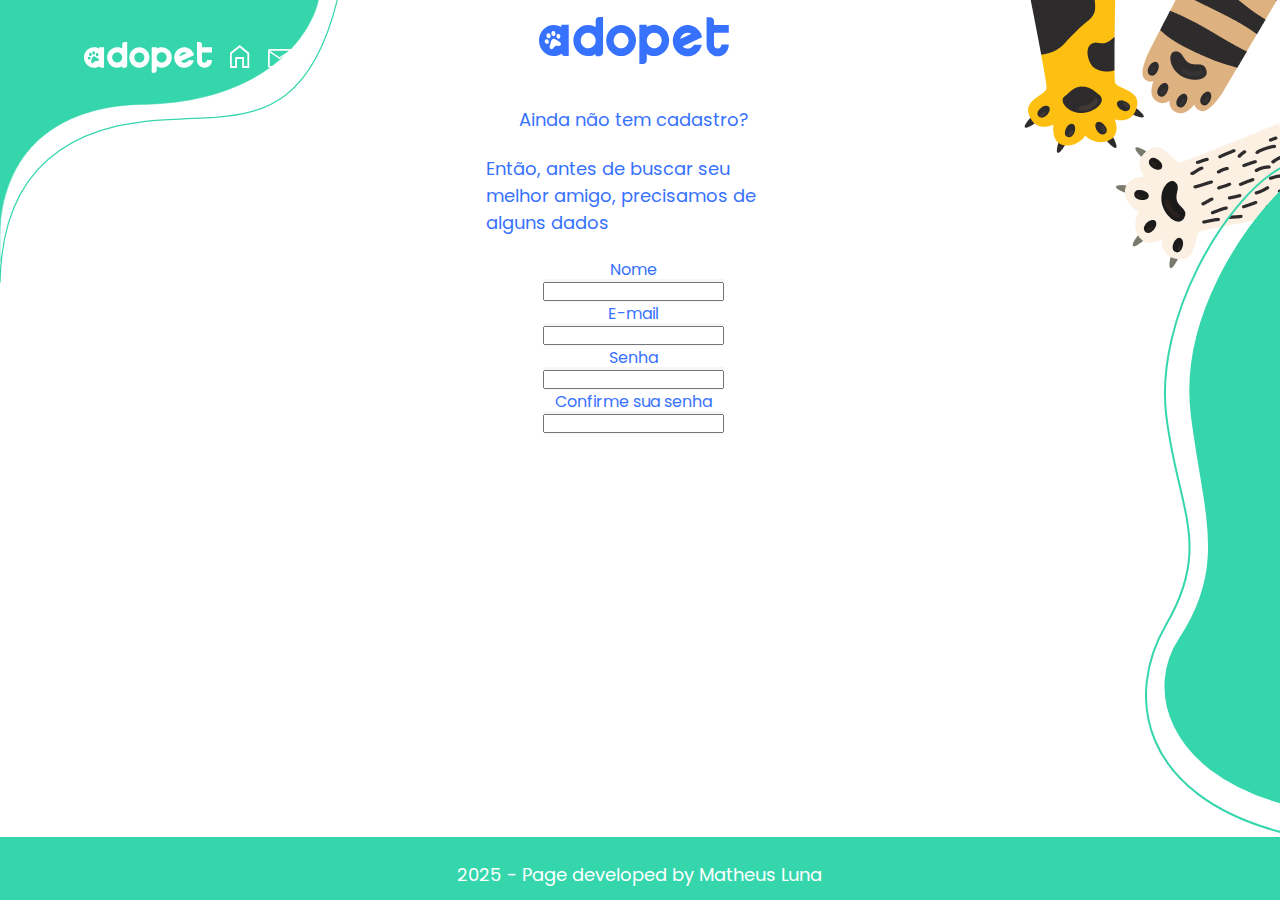
==== AdoPet/cadastro.html @ f6d171f2 "Add files via upload" ====
<html lang="pt-br"> 
<head>
    <meta charset="UTF-8">
    <meta name="viewport" content="width=device-width, initial-scale=1.0">
    <title>AdoPet</title>
    <link rel="stylesheet" href="style/style.css">
    <link rel="preconnect" href="https://fonts.googleapis.com">
    <link rel="stylesheet" href="/AdoPet/style/styleCadastro.css">
</head>
<body class="cadastrar"> 
    <header class="cabecalho cabecalho">
        <nav class="cabecalhoConteudo">
            <a class="cabecalhoConteudoAdopet" href="/AdoPet/index.html"><img src="sheet/Logo.svg" class="imgHomeAdopet"></a>
            <a class="cabecalhoConteudoHome" href="#"><img src="/AdoPet/sheet/Casa.svg" class="imgHomeCasa"></a>
            <a class="cabecalhoConteudoMsn" href="#"><img src="/AdoPet/sheet/Mensagens.svg" class="imgHomeMsn"></a>
        </nav>
    </header>
    <main class="homeCadastrar">
        <img src="/AdoPet/sheetCadastro/Logo.svg" alt="logo adopet" class="imgAdopet">
        <p class="cadastroP1">Ainda não tem cadastro?</p>
        <p class="cadastroP2">Então, antes de buscar seu melhor amigo, precisamos de alguns dados</p>
        <div class="cadastrarQuestions">
            <lo class="inputs">
                <li>Nome</li>
                <input type="text">
                <li>E-mail</li>
                <input type="email">
                <li>Senha</li>
                <input type="password">
                <li>Confirme sua senha</li>
                <input type="password">     
            </lo>


        </div>
    </main>
    <div class="patas">
        <img src="/AdoPet/sheetCadastro/Patas.png" alt="patinhas de animais" class="imgPatas">
    </div>
    <div class="imagemDecorativa">
        
        <img src="sheet/Forma 2.svg" alt="background" class="imgFlexEnd">
    </div>
    <footer class="footer secundario">
        <div class="rodape">
            <p class="desenvolvido">2025 - Page developed by <a href="https://luna15-br.github.io/matheusLuna/index.html" target="_blank" class="meuLink">Matheus Luna</a></p>  
        </div>
    </footer>  

</body>
</html>
---- AdoPet/style/style.css ----
@import url('https://fonts.googleapis.com/css2?family=Poppins:wght@400;500;700&display=swap');

* {
    margin: 0;
    padding: 0;
    box-sizing: border-box;
}

:root {
    --brancoFonte: #ffffff;
    --corPrincipal: #3772FF;
    --corSecundaria: #FC7071;
    --corHover: #FF9D9E;
    --corTerciaria: #36D6AD;
    --fontePrincipal: "Poppins", sans-serif;
}

body {
    display: grid;
    grid-template-columns: 33% 33% 34%;
    background-color: var(--corPrincipal);
    font-family: var(s--fontePrincipal);
    height: 100vh;    
    color: var(--brancoFonte);
    grid-template-rows: 50% 43% 7%;
    grid-template-areas: "home" "rodape" "desenvolvido";
    justify-items: center;
    overflow: hidden;
    

}

.cabecalho {
    text-align: start;
    background-image: url("/AdoPet/sheet/Forma\ 1.svg");
    width: 100%;
    background-repeat: no-repeat;
    background-size: 80%;
}
.cabecalhoConteudo {

    margin: 10% 0 0 20%;

    &
    .imgHomeAdopet {
        
        margin-right: 4%;
        
    }
    &
    .imgHomeCasa {

        margin-bottom: 1.5%;
        margin-right: 4%;

    }
    & 
    .imgHomeMsn {
        margin-bottom: 1.5%;
    }
}


.home {
    
    display: flex;
    margin-top: 10%;
    flex-direction: column;
    justify-content: center;
    align-items: center;
    height: 50vh;
    
    

}
.imgAdopet {
    width: 40%;
    justify-content: center;
    align-items: center;
    margin-bottom: 5%;
    
}
.homeTitulo {
    
    text-align: center;
    font-weight: 500;
    margin-bottom: 5%;

}
.homeParagrafo {

    text-align: center;
    margin: 0 15% 3% 15%;



}
.homeBotao {
    display: flex;
    font-family: var(--fontePrincipal);
    text-align: center;
    flex-direction: column;
    
   
    
}

.homeTenhoConta {
    background-color: var(--corSecundaria);
    padding: 1rem 10rem 1rem 10rem;
    border-radius: 0,38rem;
    font-size: 1.125;
    display: block;
    color: var(--brancoFonte);
    text-decoration: none;
    box-shadow: 4px 4px 10px #000100a6;
    
}

.homeCadastro {

    background-color: var(--corSecundaria);
    padding: 1rem 10rem 1rem 10rem;
    border-radius: 0,38rem;
    font-size: 1.125;
    display: block;
    color: var(--brancoFonte);
    text-decoration: none;
    margin-top: -2%;
    margin-bottom: 5%;
    box-shadow: 4px 4px 10px #000100a6;
}
.homeTenhoConta:hover {

    background: var(--corHover);
    transition: 0.5s;
    

}
.homeCadastro:hover {

    background: var(--corHover);
    transition: 0.5s;
    

}

.imagemDecorativa {

    
    align-self: end;
    justify-self: end;
    grid-column: 3 / 4;
    grid-row: 2 / -3;
    
    



}
.imgFlexEnd {
    
    margin-bottom: 50%;

}


.rodapeConteudo {
    grid-column: 3 / 2;
    grid-row: 3 / 2; 
    
}
.imgFooter {

    margin-top: 5%;
    height: 43vh;
    


}

.secundario {
    grid-column: 1 / 4;
    grid-row: 3 / -2;
    background-color: var(--corTerciaria);
    height: 7.5vh;
    width: 100%;
    flex-shrink: 0;
    font-weight: 400;
    
}

.desenvolvido {
    font-size: 1.125rem;
    padding: 1.5rem;
    text-align: center;

    & .meuLink {

        text-decoration: none;
        color: var(--brancoFonte);



    }
    
    


}
---- AdoPet/style/styleCadastro.css ----
* {
    margin: 0;
    padding: 0;
    box-sizing: border-box;
}

:root {
    --brancoFonte: #ffffff;
    --corPrincipal: #3772FF;
    --corSecundaria: #FC7071;
    --corHover: #FF9D9E;
    --corTerciaria: #36D6AD;
    --corQuarta: #F6F6F6;
    --fontePrincipal: "Poppins", sans-serif;
}

.cadastrar {
    font-family: var(--fontePrincipal);
    background-color: var(--brancoFonte);
    grid-template-columns: 33% 33% 34%;
    grid-template-rows: 93% 7%;
    height: 100vh;
    
}

.patas {
    grid-column: 3 / 4;
    grid-row: 1 / -4;
    align-self: flex-start;
    justify-self: end;

}

.homeCadastrar {

    display: flex;
    flex-direction: column;
    justify-content: center;
    align-items: center;
    height: 50vh;
    color: var(--corPrincipal);

}

.imgAdopet {

    width: 45%;
    justify-content: center;
    align-items: center;
    margin-bottom: 5%;
}

.cadastroP1 {

    font-size: 1.125rem;
    margin-top: 5%;
    

}
.cadastroP2 {

    font-size: 1.125rem;
    margin: 5% 15% 5% 15%;

}

.secundario {
    grid-column: 1 / 4;
    grid-row: 2 / -3;
    background-color: var(--corTerciaria);
    height: 7vh;
    width: 100%;
    flex-shrink: 0;
    font-weight: 400;
    
}

.cadastrarQuestions {
    text-align: center;
    list-style-type: none;
}

.inputs {
    width: 70%;
    background-color: var(--corQuarta);

}
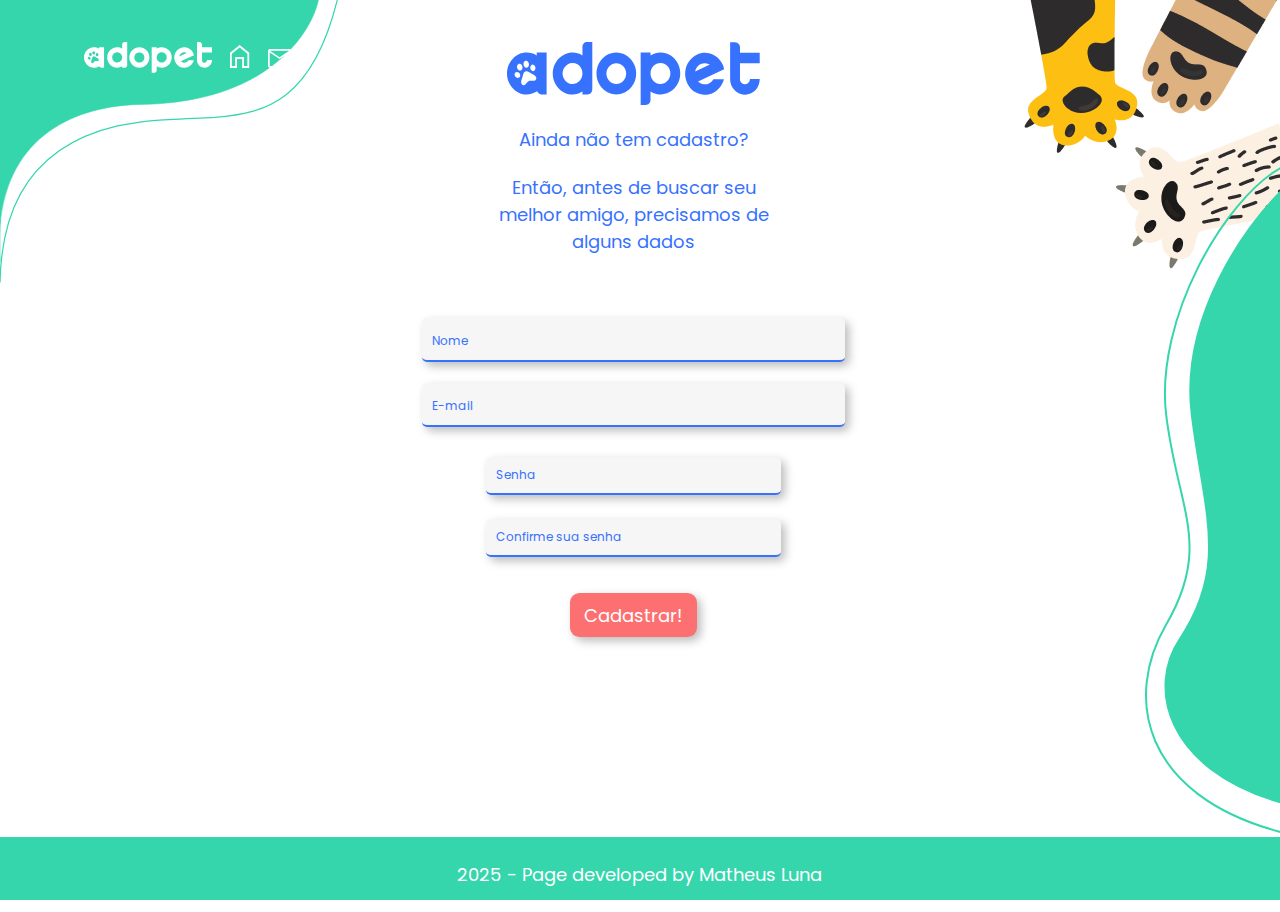
==== commit eb4d518e: "Add files via upload" ====
--- a/AdoPet/cadastro.html
+++ b/AdoPet/cadastro.html
@@ -11,7 +11,7 @@
     <header class="cabecalho cabecalho">
         <nav class="cabecalhoConteudo">
             <a class="cabecalhoConteudoAdopet" href="/AdoPet/index.html"><img src="sheet/Logo.svg" class="imgHomeAdopet"></a>
-            <a class="cabecalhoConteudoHome" href="#"><img src="/AdoPet/sheet/Casa.svg" class="imgHomeCasa"></a>
+            <a class="cabecalhoConteudoHome" href="/AdoPet/index.html"><img src="/AdoPet/sheet/Casa.svg" class="imgHomeCasa"></a>
             <a class="cabecalhoConteudoMsn" href="#"><img src="/AdoPet/sheet/Mensagens.svg" class="imgHomeMsn"></a>
         </nav>
     </header>
@@ -19,20 +19,29 @@
         <img src="/AdoPet/sheetCadastro/Logo.svg" alt="logo adopet" class="imgAdopet">
         <p class="cadastroP1">Ainda não tem cadastro?</p>
         <p class="cadastroP2">Então, antes de buscar seu melhor amigo, precisamos de alguns dados</p>
-        <div class="cadastrarQuestions">
-            <lo class="inputs">
-                <li>Nome</li>
-                <input type="text">
-                <li>E-mail</li>
-                <input type="email">
-                <li>Senha</li>
-                <input type="password">
-                <li>Confirme sua senha</li>
-                <input type="password">     
-            </lo>
-
-
-        </div>
+        <section class="teste">
+            <form action="/enviar-dados" method="POST">
+                    <div class="singleInput">
+                        <input required type="text" name="" id="nome" class="input">
+                        <label for="nome">Nome</label>
+                    </div>
+                    <div class="singleInput">
+                        <input required type="email" name="" id="email" class="input">
+                        <label for="email">E-mail</label>
+                    </div>
+                    <div class="singleInputSenha">
+                        <input required type="password" name="" id="senha" class="input">
+                        <label for="senha">Senha</label>                 
+                    </div>
+                    <div class="singleInputSenha">
+                        <input required type="password" name="" id="confirmeSenha" class="input">
+                        <label for="confirmeSenha">Confirme sua senha</label>    
+                    </div>
+                    <div class="enviarCadastro">
+                        <button type="submit" class="submitButton">Cadastrar!</button>
+                    </div>
+            </form> 
+        </section>
     </main>
     <div class="patas">
         <img src="/AdoPet/sheetCadastro/Patas.png" alt="patinhas de animais" class="imgPatas">
--- a/AdoPet/style/style.css
+++ b/AdoPet/style/style.css
@@ -210,4 +210,3 @@
 }
 
 
-
--- a/AdoPet/style/styleCadastro.css
+++ b/AdoPet/style/styleCadastro.css
@@ -2,6 +2,7 @@
     margin: 0;
     padding: 0;
     box-sizing: border-box;
+    font-family: var(--fontePrincipal);
 }
 
 :root {
@@ -11,6 +12,7 @@
     --corHover: #FF9D9E;
     --corTerciaria: #36D6AD;
     --corQuarta: #F6F6F6;
+    --corFundo: #BCBCBC;
     --fontePrincipal: "Poppins", sans-serif;
 }
 
@@ -34,26 +36,28 @@
 .homeCadastrar {
 
     display: flex;
+    
     flex-direction: column;
-    justify-content: center;
+    justify-content: start;
     align-items: center;
-    height: 50vh;
+    height: 100vh;
     color: var(--corPrincipal);
 
 }
 
 .imgAdopet {
 
-    width: 45%;
+    width: 60%;
     justify-content: center;
     align-items: center;
-    margin-bottom: 5%;
+    margin-top: 10%;
+    
 }
 
 .cadastroP1 {
 
     font-size: 1.125rem;
-    margin-top: 5%;
+    
     
 
 }
@@ -61,6 +65,7 @@
 
     font-size: 1.125rem;
     margin: 5% 15% 5% 15%;
+    text-align: center;
 
 }
 
@@ -74,14 +79,111 @@
     font-weight: 400;
     
 }
+.teste {
+    display: flex;
+    flex-direction: column;
+    
+    width: 100%;
+    height: auto;
+    margin-top: 10%;
 
-.cadastrarQuestions {
-    text-align: center;
-    list-style-type: none;
+
 }
 
-.inputs {
-    width: 70%;
+.form {
+   width: 100%;
+   
+   
+    
+}
+
+.input {
+    width: 100%;
+    font-size: 1rem;
+    border: 1px solid #ccc;
+    border-radius: 5px;
+    padding: 2%;
+    margin-bottom: 5%;
     background-color: var(--corQuarta);
+    border: 1px solid var(--corPrincipal);
+    box-shadow: 4px 4px 10px var(--corFundo);
+    border: 0;
+    border-bottom: 2px solid var(--corPrincipal);
+    outline: 0;
+    font-size: 1rem;
+    
+    
+}
+.input:focus, .input:valid {
+    border-bottom: 2px solid var(--corTerciaria);
+    
 
 }
+
+.singleInput {
+    width: 100%;
+    position: relative;
+    
+    
+    
+}
+
+.singleInputSenha {
+    width: 70%;
+    margin: 2% 15%; 
+    position: relative;
+    
+    
+    
+}
+
+.singleInput label, 
+.singleInputSenha label {
+    text-align: center;
+    position: absolute;
+    left: 10px; 
+    top: 35%;
+    transform: translateY(-50%);
+    font-size: 0.75rem;
+    color: #3772FF;
+    transition: all 0.3s ease-in-out;
+    cursor: text;
+    
+    
+}
+
+.input:focus ~ label, 
+.input:valid ~ label {
+    transform: translateY(-3.125rem);
+    font-size: 0.75rem;
+    color: var(--corTerciaria);
+    
+
+}
+
+.enviarCadastro {
+    display: flex;
+    justify-content: center;
+    margin-top: 5%;
+
+}
+
+.submitButton {
+    
+    width: 30%;
+    padding: 2%;
+    border-radius: 0.6rem;
+    border: 0px solid transparent;
+    background-color: var(--corSecundaria);
+    color: var(--brancoFonte);
+    font-size: 1.125rem;
+    text-decoration: none;
+    box-shadow: 4px 4px 10px var(--corFundo);
+
+
+}
+.submitButton:hover {
+    background-color: var(--corHover);
+    cursor: pointer;
+    
+}
